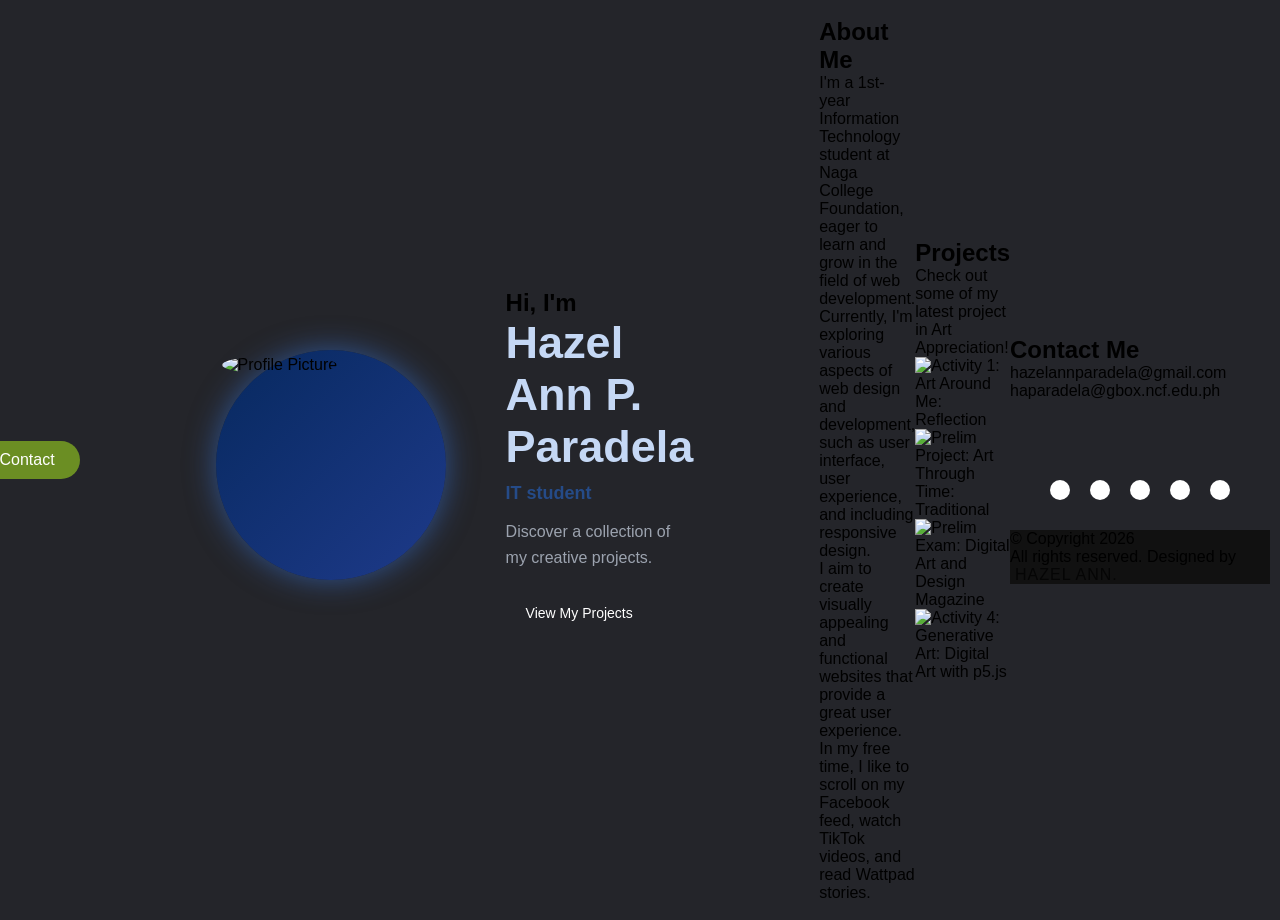
==== Art App.html @ 811c95d3 "Add files via upload" ====
<!DOCTYPE html>
<html>
    <head>
        <meta charset="utf-8">
        <meta http-equiv="X-UA-Compatible" content="IE=edge">
        <title>Hazel Ann Paradela</title>
        <meta name="description" content="">
        <meta name="viewport" content="width=device-width, initial-scale=1">
        <link rel="stylesheet" href="style.css">
        <link rel="stylesheet" href="https://cdnjs.cloudflare.com/ajax/libs/font-awesome/7.0.1/css/all.min.css" 
        integrity="sha512-2SwdPD6INVrV/lHTZbO2nodKhrnDdJK9/kg2XD1r9uGqPo1cUbujc+IYdlYdEErWNu69gVcYgdxlmVmzTWnetw==" 
        crossorigin="anonymous" referrerpolicy="no-referrer" />

    </head>
    <body>
        <!-- Header -->
         <header>
        <header>
            <img class="logo" src="images/logo.png" alt="Logo">
            <nav>
                <ul class="navbar">
                    <li><a href="#home"><i class="fas fa-home"></i> Home</a></li>
                    <li><a href="#about"><i class="fas fa-user"></i> About</a></li>
                    <li><a href="#projects"><i class="fas fa-briefcase"></i> Projects</a></li>
                </ul>
            </nav>
            <a href="#contact" class="contact"><button><i class="fas fa-envelope"></i> Contact</button></a>
        </header>

        <!-- Hero Section -->
        <section id="home" class="hero">
          <div class="heroLeft">
            <div class="profilePic">
                <img src="images/profile.png" alt="Profile Picture">
            </div>
        </div>

        <div class="heroRight">
            <h2>Hi, I'm<br> <h1>Hazel Ann P. Paradela</h1></h2>
            <h2 class="role">IT student</h2>
            <p class="heroDesc">Discover a collection of my creative projects.</p>

            <div class="heroButtons">
                <a href="#projects" class="projectBtn">View My Projects</a>
            </div>
        </section>

        <!-- About Section -->
        <section id="about">
          <h2>About Me</h2>
          <p>I'm a 1st-year Information Technology student at Naga College Foundation,
            <br> eager to learn and grow in the field of web development.</p>

            Currently, I'm exploring various aspects of web design and development, such as user interface, user experience, and including responsive design. 
            <br>I aim to create visually appealing and functional websites that provide a great user experience. 
            <br>In my free time, I like to scroll on my Facebook feed, watch TikTok videos, and read Wattpad stories.</p>
        </section>
        
        <!-- Projects Section -->
        <section id="projects">
          <h2>Projects</h2>
          <p>Check out some of my latest project in Art Appreciation!</p>
          <img src="https://via.placeholder.com/300" alt="Activity 1: Art Around Me: Reflection">
          <img src="https://via.placeholder.com/300" alt="Prelim Project: Art Through Time: Traditional">
          <img src="https://via.placeholder.com/300" alt="Prelim Exam: Digital Art and Design Magazine">
          <img src="https://via.placeholder.com/300" alt="Activity 4: Generative Art: Digital Art with p5.js">
        </section>

        <!-- Contact Section -->
        <section id="contact">
          <h2>Contact Me</h2>
          <div class="contact-row">
            <i class="fa-solid fa-envelope"></i>
            <p>hazelannparadela@gmail.com</p>
            <i class="fa-solid fa-envelope"></i>
            <p>haparadela@gbox.ncf.edu.ph</p>
          </div>
          <div class="footerContent">
            <div class="socialIcons">
              <a href="https://www.facebook.com/dhazeannnight"><i class="fa-brands fa-facebook"></i></a>
              <a href="https://www.instagram.com/dhaze_annnight?igsh=MTdtN2dtM29rZnpxZw=="><i class="fa-brands fa-instagram"></i></a>
              <a href="https://github.com/dhazeannnight"><i class="fa-brands fa-github"></i></a>
              <a href="https://x.com/dhaze_annnight"><i class="fa-brands fa-x"></i></a>
              <a href="https://www.tiktok.com/@dhaze_annnight?_r=1&_t=ZS-94yar6CT0yq"><i class="fa-brands fa-tiktok"></i></a>
            </div>
          </div>

        <!-- Footer -->
        <footer>
          <div class="footerBottom">
            <p>&copy Copyright 2026<br>All rights reserved. Designed by <span class="designer">Hazel Ann.</span></p>
            </div>
        </footer>
    </body>
</html>
---- style.css ----
* {
    box-sizing: border-box;
    margin: 0;
    padding: 0;
    font-family: "Verdana", sans-serif;
}

html {
    scroll-behavior: smooth;
}

body {
    background-color: #141a2c;
}

li, a, button {
    font-size: 16px;
    font-weight: 500;
    color: white;
    text-decoration: none;
}

header {
    display: flex;
    justify-content: flex-end;
    align-items: center;
    padding: 30px 10%;
    position: sticky;
    top: 0;
    z-index: 100;
    padding: 10px;
    background-color:#24252a;
}

.logo {
    cursor: pointer;
    margin-right: auto;
    width: 170px;
    height: 55px;
}

.navbar {
    list-style: none;
}

.navbar li {
    display: inline-block;
    padding: 0px 20px; 
}

.navbar li a{
    transition: all 0.3s ease 0s;
    font-weight: 400;
}

.navbar li a:hover {
    color: rgb(183, 235, 79)
}

button {
    padding: 10px 25px;
    background-color: olivedrab;
    border: none;
    border-radius: 50px;
    cursor: pointer;
    transition: all 0.3s ease 0s;
}

button:hover {
    background-color: rgb(141, 182, 60);
}
/*End of Header*/

.hero {
    padding: 80px 10%;
    display: flex;
    justify-content: center;
    align-items: center;
    gap: 60px;
    min-height: 100vh;
}

.hero-left {
    display: flex;
    justify-content: center;
    align-items: center;
}

.profilePic {
    width: 230px;
    height: 230px;
    margin: 30px auto 20px;
    border-radius: 50%;
    padding: 6px;
    background: linear-gradient(135deg, #07295f, #1e3a8a);
    box-shadow: 0 0 30px rgba(59, 130, 246, 0.5);
}

.profilePic img {
    width: 100%;
    height: 100%;
    border-radius: 50%;
    object-fit: cover;
}

.heroRight {
    max-width: 500px;
}

.heroRight h1 {
    font-size: 45px;
    margin-bottom: 10px;
    color: rgb(197, 216, 245);
}
.heroRight h1 {
    font-size: 45px;
    margin-bottom: 10px;
    color: rgb(197, 216, 245);
}


.role {
    font-size: 18px;
    color: #254b88;
    margin-bottom: 15px;
}  

.heroDesc {
    color: #9ca3af;
    margin-bottom: 25px;
    line-height: 1.6;
}

.heroButtons {
    display: flex;
    gap: 15px;
}

.heroButtons a {
    padding: 10px 20px;
    border-radius: 25px;
    text-decoration: none;
    font-size: 14px;
    display: inline-flex;
    align-items: center;
    gap: 8px;
    background-color: olivedrap;
    transition: 0.3s;
}

footer {
    background-color: #111;
}
.footerContent {
    width: 100%;
    padding: 70px 30px 20px;
}

.socialIcons {
    display: flex;
    justify-content: center;
}

.socialIcons a{
    text-decoration: none;
    padding: 10px;
    background-color: white;
    margin: 10px;
    border-radius: 50%;
}

.socialIcons a i{
    font-size: 32px;
    color: black;
    opacity: 0.9;
}

.socialIcons a:hover {
    color: #111
    transition: 0.5s;
}

.socialIcons a:hover i {
    color: olivedrab;
    opacity: 1;
    transition: 0.5s;
}

.footerbottom {
    background-color: #000;
    padding: 20px;
    text-align: center;
}

.footerbottom p{
    color: white;
}

.designer {
    opacity: 0.7;
    text-transform: uppercase;
    letter-spacing: 1.0px;
    font-weight: 400;
    margin: 0px 5px;
}

@media(max-width: 767px){
    .footer {
        width: 100%;
        margin-bottom: 30px;
    }
}

@media(max-width: 574px) {
    .footer {
        width: 100%;
        margin-bottom: 30px;
    }
}
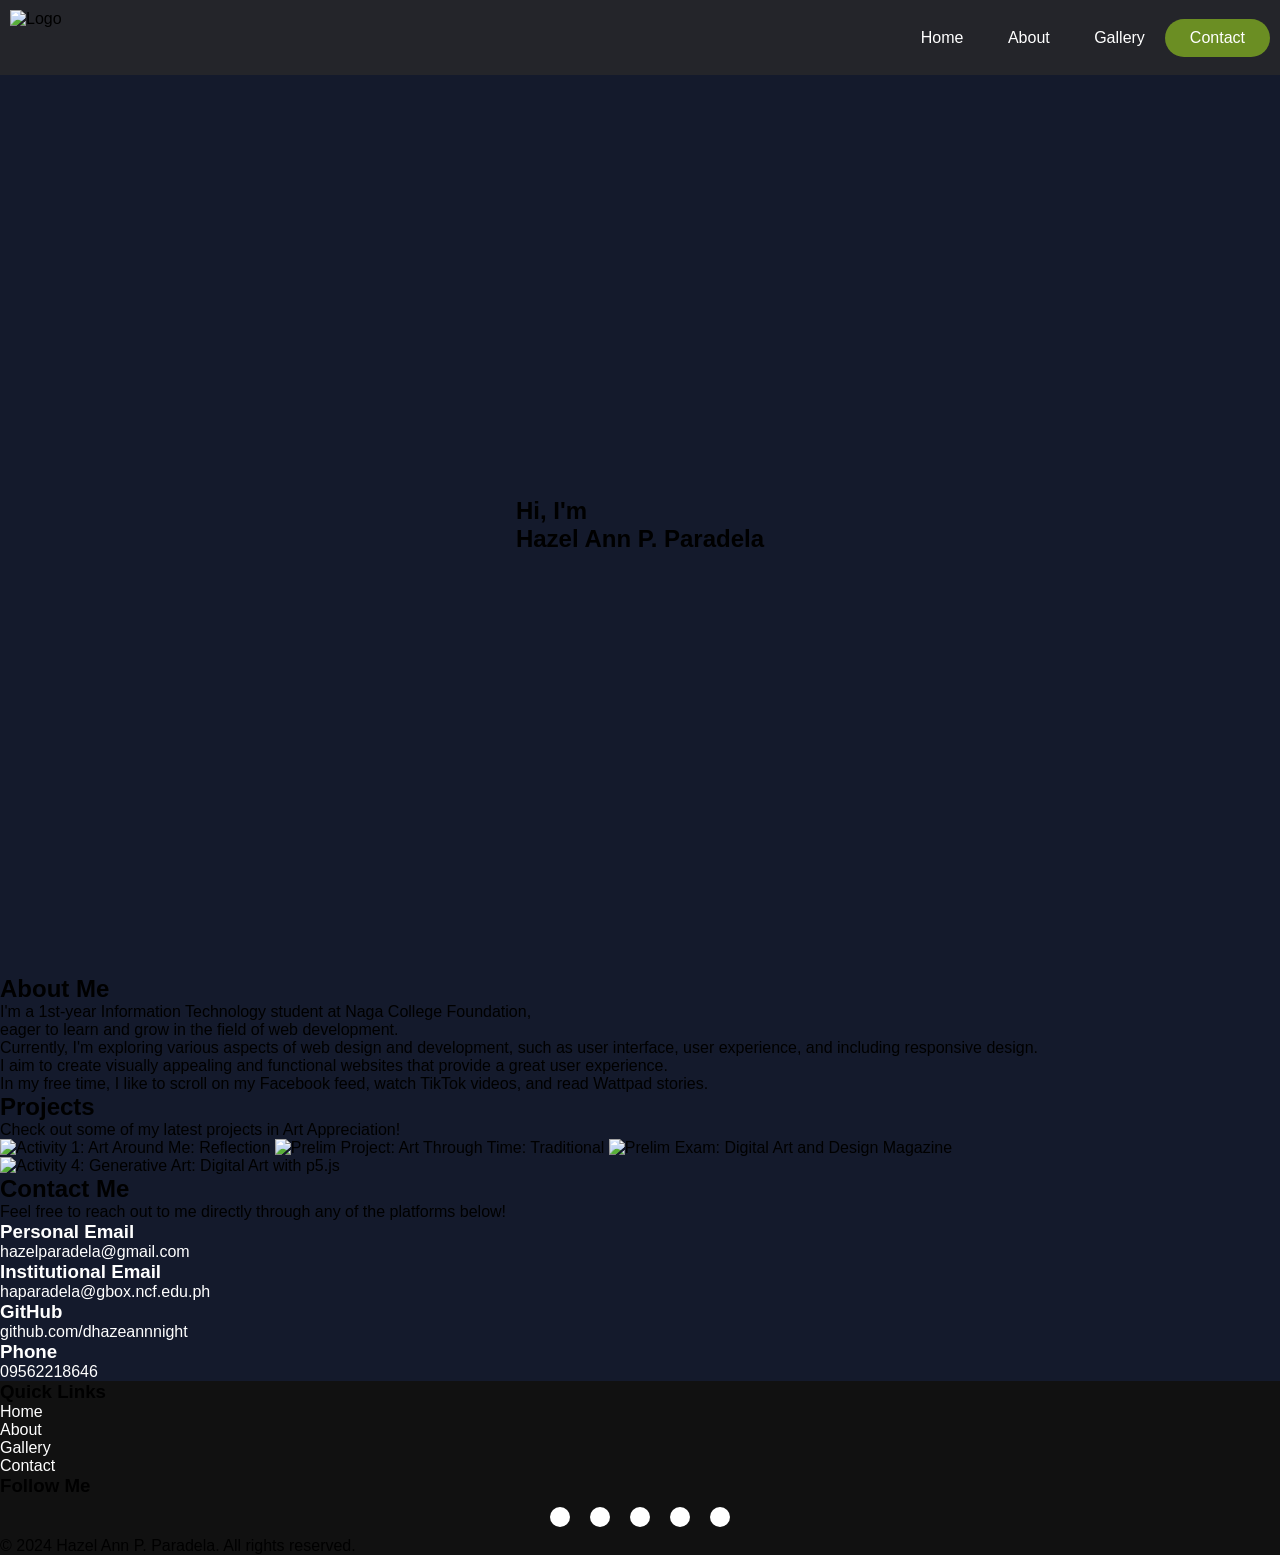
==== commit d7af0480: "Update Art App.html" ====
--- a/Art App.html
+++ b/Art App.html
@@ -7,45 +7,39 @@
         <meta name="description" content="">
         <meta name="viewport" content="width=device-width, initial-scale=1">
         <link rel="stylesheet" href="style.css">
+        <link href="https://fonts.googleapis.com" rel="stylesheet">
         <link rel="stylesheet" href="https://cdnjs.cloudflare.com/ajax/libs/font-awesome/7.0.1/css/all.min.css" 
         integrity="sha512-2SwdPD6INVrV/lHTZbO2nodKhrnDdJK9/kg2XD1r9uGqPo1cUbujc+IYdlYdEErWNu69gVcYgdxlmVmzTWnetw==" 
         crossorigin="anonymous" referrerpolicy="no-referrer" />
 
     </head>
     <body>
-        <!-- Header -->
-         <header>
         <header>
             <img class="logo" src="images/logo.png" alt="Logo">
             <nav>
                 <ul class="navbar">
                     <li><a href="#home"><i class="fas fa-home"></i> Home</a></li>
                     <li><a href="#about"><i class="fas fa-user"></i> About</a></li>
-                    <li><a href="#projects"><i class="fas fa-briefcase"></i> Projects</a></li>
+                    <li><a href="#gallery"><i class="fas fa-images"></i> Gallery</a></li>
                 </ul>
             </nav>
             <a href="#contact" class="contact"><button><i class="fas fa-envelope"></i> Contact</button></a>
         </header>
 
-        <!-- Hero Section -->
-        <section id="home" class="hero">
-          <div class="heroLeft">
-            <div class="profilePic">
-                <img src="images/profile.png" alt="Profile Picture">
-            </div>
-        </div>
-
-        <div class="heroRight">
-            <h2>Hi, I'm<br> <h1>Hazel Ann P. Paradela</h1></h2>
-            <h2 class="role">IT student</h2>
-            <p class="heroDesc">Discover a collection of my creative projects.</p>
-
-            <div class="heroButtons">
-                <a href="#projects" class="projectBtn">View My Projects</a>
+        <section class="hero">
+            <div class="hero-content">
+                <h2>Hi, I'm </h2>
+                <h1>Hazel Ann P. Paradela</h1>
             </div>
         </section>
 
-        <!-- About Section -->
+        <!--section id="home">
+          <div class="hero-content">
+            <h1>Welcome to My Webpage!</h1>
+            <h3>Hi, I'm Hazel Ann P. Paradela</h3>
+            <p>Discover a collection of my creative projects.</p>
+        </section>-->
+
         <section id="about">
           <h2>About Me</h2>
           <p>I'm a 1st-year Information Technology student at Naga College Foundation,
@@ -55,41 +49,85 @@
             <br>I aim to create visually appealing and functional websites that provide a great user experience. 
             <br>In my free time, I like to scroll on my Facebook feed, watch TikTok videos, and read Wattpad stories.</p>
         </section>
-        
-        <!-- Projects Section -->
-        <section id="projects">
+
+        <section id="gallery">
           <h2>Projects</h2>
-          <p>Check out some of my latest project in Art Appreciation!</p>
+          <p>Check out some of my latest projects in Art Appreciation!</p>
           <img src="https://via.placeholder.com/300" alt="Activity 1: Art Around Me: Reflection">
           <img src="https://via.placeholder.com/300" alt="Prelim Project: Art Through Time: Traditional">
           <img src="https://via.placeholder.com/300" alt="Prelim Exam: Digital Art and Design Magazine">
           <img src="https://via.placeholder.com/300" alt="Activity 4: Generative Art: Digital Art with p5.js">
         </section>
 
-        <!-- Contact Section -->
-        <section id="contact">
-          <h2>Contact Me</h2>
-          <div class="contact-row">
-            <i class="fa-solid fa-envelope"></i>
-            <p>hazelannparadela@gmail.com</p>
-            <i class="fa-solid fa-envelope"></i>
-            <p>haparadela@gbox.ncf.edu.ph</p>
-          </div>
-          <div class="footerContent">
-            <div class="socialIcons">
-              <a href="https://www.facebook.com/dhazeannnight"><i class="fa-brands fa-facebook"></i></a>
-              <a href="https://www.instagram.com/dhaze_annnight?igsh=MTdtN2dtM29rZnpxZw=="><i class="fa-brands fa-instagram"></i></a>
-              <a href="https://github.com/dhazeannnight"><i class="fa-brands fa-github"></i></a>
-              <a href="https://x.com/dhaze_annnight"><i class="fa-brands fa-x"></i></a>
-              <a href="https://www.tiktok.com/@dhaze_annnight?_r=1&_t=ZS-94yar6CT0yq"><i class="fa-brands fa-tiktok"></i></a>
-            </div>
-          </div>
+        <!--Contact Section Done-->
+        <section id="contact" class="contactSection">
+          <h2 class="contactTitle">Contact Me</h2>
+          <p class="contactDesc">
+            Feel free to reach out to me directly through any of the platforms below!
+          </p>
+          <div class="contactContainer">
+            <a href="mailto:hazelpadela@gmail.com" class="Card">
+                <div class="iconCircle">
+                <i class="fa-solid fa-envelope"></i>
+                </div>
+                <h3>Personal Email</h3>
+                <p>hazelparadela@gmail.com</p>
+            </a>
+            <a href="mailto:haparadela@gbox.ncf.edu.ph" class="Card">
+                <div class="iconCircle">
+                <i class="fa-solid fa-envelope"></i>
+                </div>
+                <h3>Institutional Email</h3>
+                <p>haparadela@gbox.ncf.edu.ph</p>
+            </a>
+            <a href="https://github.com/dhazeannnight" class="Card">
+                <div class="iconCircle">
+                <i class="fab fa-github"></i>
+                </div>
+                <h3>GitHub</h3>
+                <p>github.com/dhazeannnight</p>
+            </a>
+            <a href="tel:09562218646" class="Card">
+                <div class="iconCircle">
+                <i class="fa-solid fa-phone"></i>
+                </div>
+                <h3>Phone</h3>
+                <p>09562218646</p>
+            </a>
+        </div>
+    </section>
+            <!--Contact Section End-->
+            
+            <!--Footer Done-->
+            <footer>
+                <div class="footerRow">
+                    <div class="footerLeft">
+                        <h3>Quick Links</h3>
+                        <ul>
+                            <li><a href="#home">Home</a></li>
+                            <li><a href="#about">About</a></li>
+                            <li><a href="#gallery">Gallery</a></li>
+                            <li><a href="#contact">Contact</a></li>
+                        </ul>
+                    </div>
 
-        <!-- Footer -->
-        <footer>
-          <div class="footerBottom">
-            <p>&copy Copyright 2026<br>All rights reserved. Designed by <span class="designer">Hazel Ann.</span></p>
-            </div>
-        </footer>
-    </body>
-</html>+                    <div class="footerRight">
+                        <h3>Follow Me</h3>
+                        <div class="socialIcons">
+                            <a href="https://www.facebook.com/dhazeannnight"><i class="fa-brands fa-facebook"></i></a>
+                            <a href="https://www.instagram.com/dhaze_annnight"><i class="fa-brands fa-instagram"></i></a>
+                        <a href="https://github.com/dhazeannnight"><i class="fa-brands fa-github"></i></a>
+                        <a href="https://x.com/dhaze_annnight"><i class="fa-brands fa-x"></i></a>
+                        <a href="https://www.tiktok.com/@dhaze_annnight"><i class="fa-brands fa-tiktok"></i></a>
+                        </div>
+                    </div>
+
+                </div>
+
+                <div class="footerBottom">
+                    <p>&copy; 2024 Hazel Ann P. Paradela. All rights reserved.</p>
+                </div>
+            </footer>
+            <!--Footer End-->
+        </body>
+    </html>
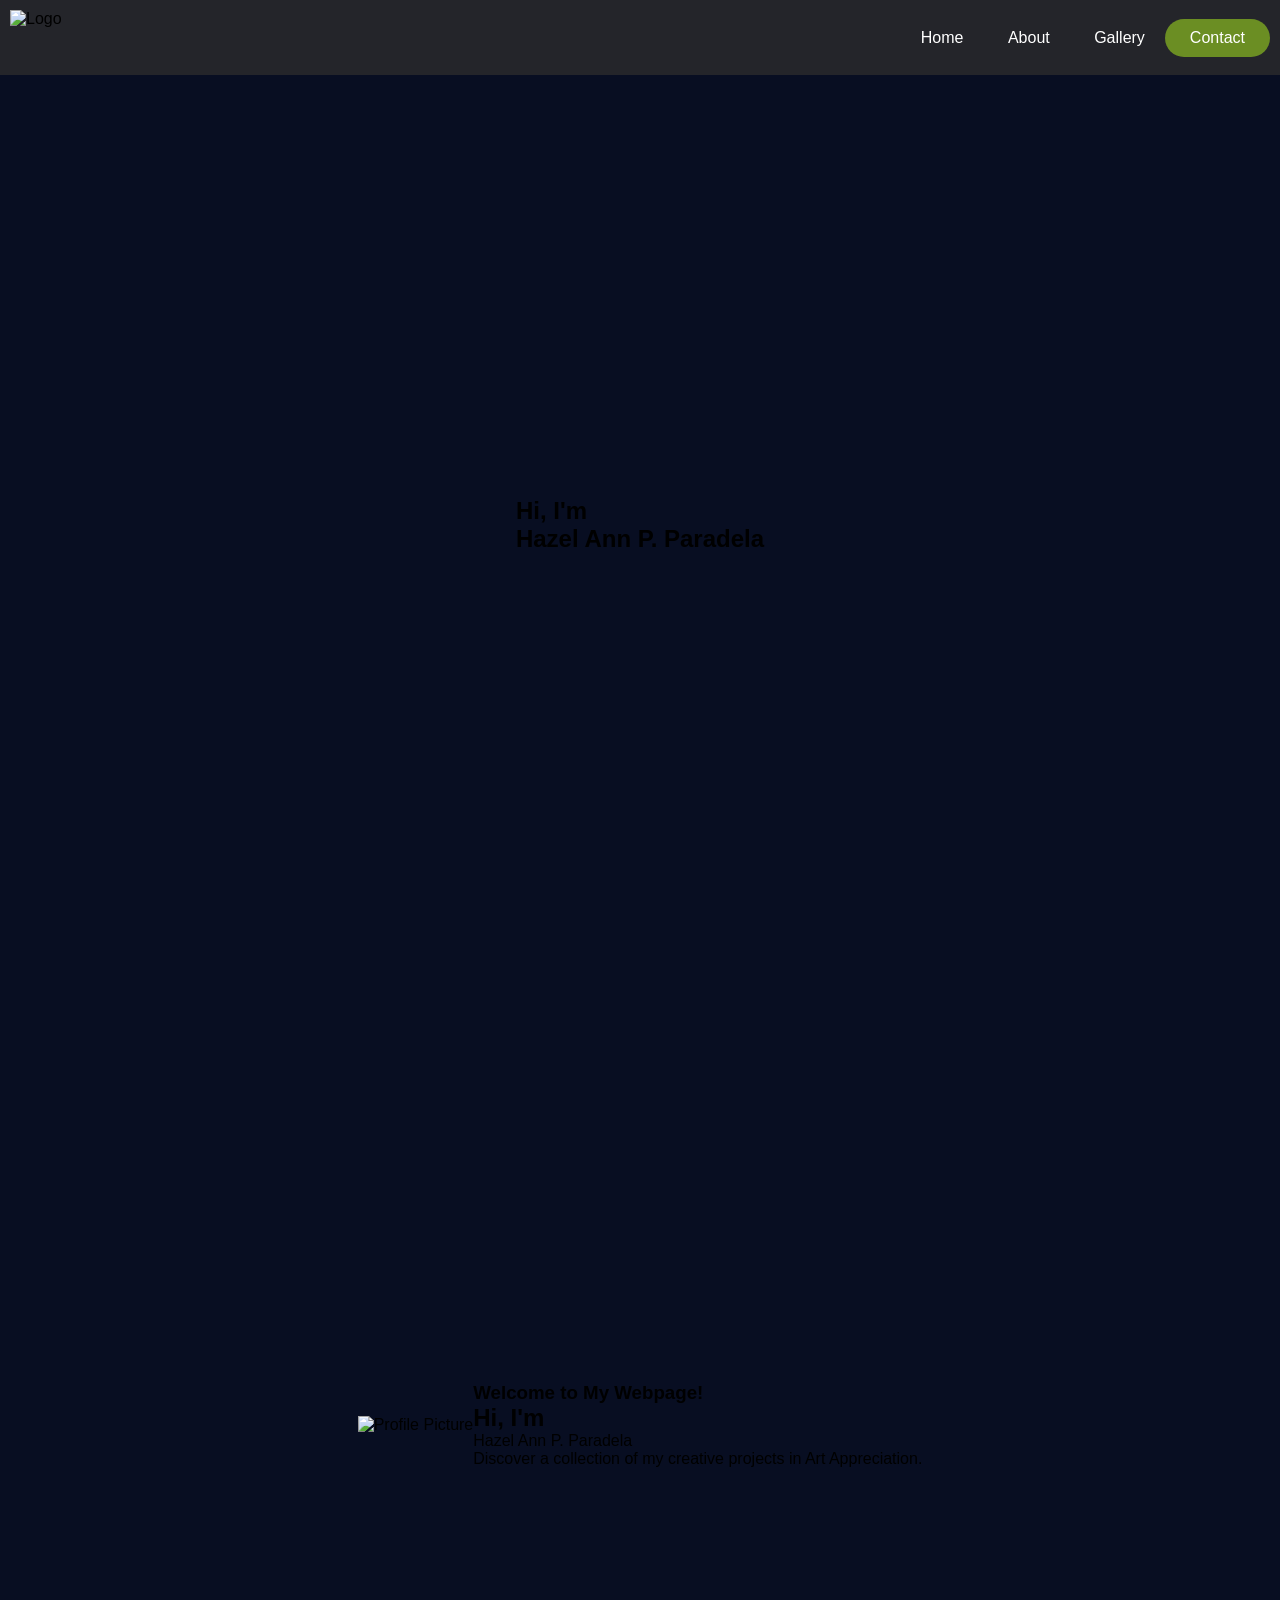
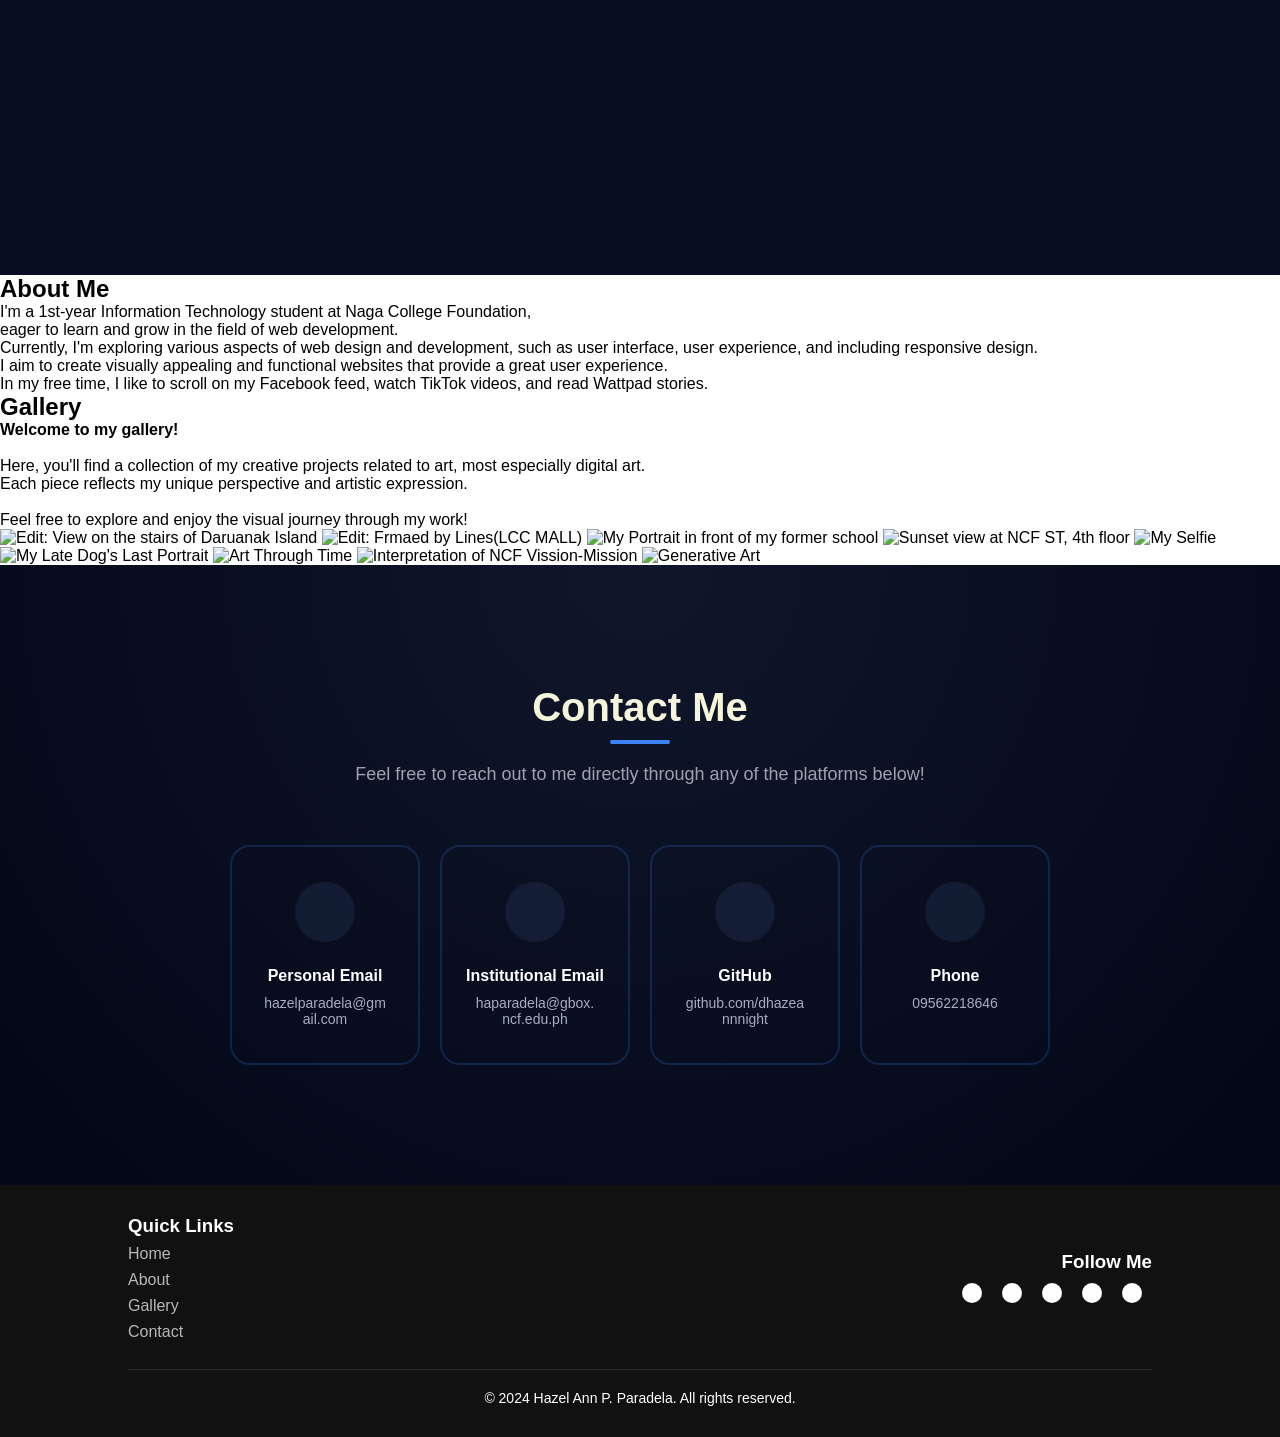
==== commit b4baebd1: "Update Art App.html" ====
--- a/Art App.html
+++ b/Art App.html
@@ -33,12 +33,19 @@
             </div>
         </section>
 
-        <!--section id="home">
-          <div class="hero-content">
-            <h1>Welcome to My Webpage!</h1>
-            <h3>Hi, I'm Hazel Ann P. Paradela</h3>
-            <p>Discover a collection of my creative projects.</p>
-        </section>-->
+        <section id="home" class="hero">
+            <div class="heroLeft">
+                <div class="profilePic">
+                    <img src="images/profile.png" alt="Profile Picture">
+                </div>
+            </div>
+
+          <div class="heroRight">
+            <h3>Welcome to My Webpage!</h3>
+            <h2>Hi, I'm</h2>
+            <h3></h3> Hazel Ann P. Paradela</h3>
+            <p>Discover a collection of my creative projects in Art Appreciation.</p>
+        </section>
 
         <section id="about">
           <h2>About Me</h2>
@@ -50,14 +57,30 @@
             <br>In my free time, I like to scroll on my Facebook feed, watch TikTok videos, and read Wattpad stories.</p>
         </section>
 
+        <!--Gallery Section  Done-->
         <section id="gallery">
-          <h2>Projects</h2>
-          <p>Check out some of my latest projects in Art Appreciation!</p>
-          <img src="https://via.placeholder.com/300" alt="Activity 1: Art Around Me: Reflection">
-          <img src="https://via.placeholder.com/300" alt="Prelim Project: Art Through Time: Traditional">
-          <img src="https://via.placeholder.com/300" alt="Prelim Exam: Digital Art and Design Magazine">
-          <img src="https://via.placeholder.com/300" alt="Activity 4: Generative Art: Digital Art with p5.js">
+            <div class="galleryIntro">
+                <h2>Gallery</h2>
+                <p><strong>Welcome to my gallery!</strong><br><br>
+                    Here, you'll find a collection of my creative projects related to art, most especially digital art. <br>
+                    Each piece reflects my unique perspective and artistic expression. <br><br>
+                    Feel free to explore and enjoy the visual journey through my work!</p>
+            </div>
+            <div class="grid">
+                <img src="images/image 1.png" alt="Edit: View on the stairs of Daruanak Island" class="item">
+                <img src="images/image 2.png" alt="Edit: Frmaed by Lines(LCC MALL)" class="item">
+                <img src="images/image 3.png" alt="My Portrait in front of my former school" class="item" >
+
+                <img src="images/image 4.png" alt="Sunset view at NCF ST, 4th floor" class="item">
+                <img src="images/image 5.jpg" alt="My Selfie" class="center">
+                <img src="images/image 6.png" alt="My Late Dog's Last Portrait" class="item">
+
+                <img src="images/image 7.png" alt="Art Through Time" class="item">
+                <img src="images/image 8.jpg" alt="Interpretation of NCF Vission-Mission" class="item">
+                <img src="images/image 9.jpg" alt="Generative Art" class="item">
+            </div>
         </section>
+        <!--Gallery Section End-->
 
         <!--Contact Section Done-->
         <section id="contact" class="contactSection">
--- a/style.css
+++ b/style.css
@@ -1,16 +1,16 @@
+html {
+    scroll-behavior: smooth;
+    height: 100%
+}
 * {
     box-sizing: border-box;
     margin: 0;
     padding: 0;
-    font-family: "Verdana", sans-serif;
-}
-
-html {
-    scroll-behavior: smooth;
 }
 
 body {
-    background-color: #141a2c;
+    font-family: 'Montserrat', sans-serif;
+    min-height: 100%;
 }
 
 li, a, button {
@@ -20,6 +20,7 @@
     text-decoration: none;
 }
 
+/*Header*/
 header {
     display: flex;
     justify-content: flex-end;
@@ -35,7 +36,7 @@
 .logo {
     cursor: pointer;
     margin-right: auto;
-    width: 170px;
+    width: 175px;
     height: 55px;
 }
 
@@ -69,99 +70,156 @@
 button:hover {
     background-color: rgb(141, 182, 60);
 }
-/*End of Header*/
+/*Header end*/
 
 .hero {
-    padding: 80px 10%;
+    min-height: 100vh;
+    background-color: rgb(8, 14, 34);
+    background-size: cover;
+    background-position: center;
     display: flex;
     justify-content: center;
     align-items: center;
-    gap: 60px;
-    min-height: 100vh;
-}
-
-.hero-left {
+    overflow: hidden;
+}
+
+/*Contact*/
+.contactSection {
+    text-align: center;
+    padding: 120px 10%;
+    background: radial-gradient(circle at top, #0f172a, #020617);
+}
+
+.contactTitle{
+    font-size: 40px;
+    margin-bottom: 20px;
+    color: beige;
+}
+
+.contactTitle::after{
+    content: "";
+    display: block;
+    width: 60px;
+    height: 4px;
+    background: #3b83f6;
+    margin: 10px auto;
+    border-radius: 5px;
+    margin-bottom: 20px;
+}
+
+.contactDesc {
+    color: #9ca3af;
+    margin-bottom: 60px;
+    font-size: 18px;
+}
+
+.contactContainer {
     display: flex;
     justify-content: center;
-    align-items: center;
-}
-
-.profilePic {
-    width: 230px;
-    height: 230px;
-    margin: 30px auto 20px;
+    flex-wrap: wrap;
+    gap: 20px;
+}
+
+.Card {
+    width: 190px;
+    height: 220px;
+    display: flex;
+    flex-direction: column;
+    align-items: center;
+    border: 2px solid rgba(59, 130, 246, 0.2);
+    justify-content: flex-start;
+    padding-top: 35px;
+    border-radius: 20px;
+    text-align: center;
+    text-decoration: none;
+    color: white;
+    transition: 0.3s;
+}
+
+.iconCircle {
+    width: 60px;
+    height: 60px;
+
+    display: flex;
+    align-items: center;
+    justify-content: center;
+
     border-radius: 50%;
-    padding: 6px;
-    background: linear-gradient(135deg, #07295f, #1e3a8a);
-    box-shadow: 0 0 30px rgba(59, 130, 246, 0.5);
-}
-
-.profilePic img {
-    width: 100%;
-    height: 100%;
-    border-radius: 50%;
-    object-fit: cover;
-}
-
-.heroRight {
-    max-width: 500px;
-}
-
-.heroRight h1 {
-    font-size: 45px;
+    background: rgba(108, 149, 214, 0.1);
+
+    margin-bottom: 25px;
+}
+
+
+.iconCircle i {
+    font-size: 28px;
+    color: #3b82f6;
+    transform: translateY(2px);
+}
+
+.Card h3 {
     margin-bottom: 10px;
-    color: rgb(197, 216, 245);
-}
-.heroRight h1 {
-    font-size: 45px;
-    margin-bottom: 10px;
-    color: rgb(197, 216, 245);
-}
-
-
-.role {
-    font-size: 18px;
-    color: #254b88;
-    margin-bottom: 15px;
-}  
-
-.heroDesc {
-    color: #9ca3af;
-    margin-bottom: 25px;
-    line-height: 1.6;
-}
-
-.heroButtons {
-    display: flex;
-    gap: 15px;
-}
-
-.heroButtons a {
-    padding: 10px 20px;
-    border-radius: 25px;
-    text-decoration: none;
+    font-size: 16px;
+}
+
+.Card p {
+    color: #a6afc0;
     font-size: 14px;
-    display: inline-flex;
-    align-items: center;
-    gap: 8px;
-    background-color: olivedrap;
-    transition: 0.3s;
-}
-
+    padding: 0 30px;
+    word-break: break-word;
+    text-align: center;
+}
+
+.Card:hover{
+    transform: translateY(-10px);
+    border-color: #3b82f6;
+    box-shadow: 0 15px 40px rgba(59, 130, 246, 0.25);
+}
+/*Contact End*/
+
+/*Footer*/
 footer {
     background-color: #111;
-}
-.footerContent {
-    width: 100%;
-    padding: 70px 30px 20px;
+    padding: 30px 10%;
+    color: white;
+}
+
+.footerRow {
+    display: flex;
+    justify-content: space-between;
+    align-items: center;
+}
+
+.footerLeft ul {
+    list-style: none;
+}
+
+.footerLeft ul li {
+    margin: 8px 0;
+}
+
+.footerLeft ul li a {
+    color: white;
+    text-decoration: none;
+    opacity: 0.7;
+    transition: 0.3s;
+}
+
+.footerLeft ul li a:hover {
+    opacity: 1;
+}
+
+.footerRight {
+    text-align: right;
 }
 
 .socialIcons {
     display: flex;
-    justify-content: center;
-}
-
-.socialIcons a{
+    justify-content: flex-end;
+}
+
+
+.socialIcons a {
     text-decoration: none;
     padding: 10px;
     background-color: white;
@@ -169,14 +227,14 @@
     border-radius: 50%;
 }
 
-.socialIcons a i{
-    font-size: 32px;
+.socialIcons a i {
+    font-size: 24px;
     color: black;
     opacity: 0.9;
 }
 
 .socialIcons a:hover {
-    color: #111
+    background-color: white;
     transition: 0.5s;
 }
 
@@ -186,34 +244,17 @@
     transition: 0.5s;
 }
 
-.footerbottom {
-    background-color: #000;
-    padding: 20px;
-    text-align: center;
-}
-
-.footerbottom p{
-    color: white;
-}
-
-.designer {
-    opacity: 0.7;
-    text-transform: uppercase;
-    letter-spacing: 1.0px;
-    font-weight: 400;
-    margin: 0px 5px;
-}
-
-@media(max-width: 767px){
-    .footer {
-        width: 100%;
-        margin-bottom: 30px;
-    }
-}
-
-@media(max-width: 574px) {
-    .footer {
-        width: 100%;
-        margin-bottom: 30px;
-    }
-}+.footerBottom {
+    text-align: center;  
+    padding-top: 20px;
+    padding-bottom: 1px;
+    margin-top: 20px;
+    border-top: 1px solid rgba(255, 255, 255, 0.1);
+    font-size: 14px;
+}
+
+.footerBottom p {
+    color: white;
+    font-size: 14px;
+}
+/*Footer End*/
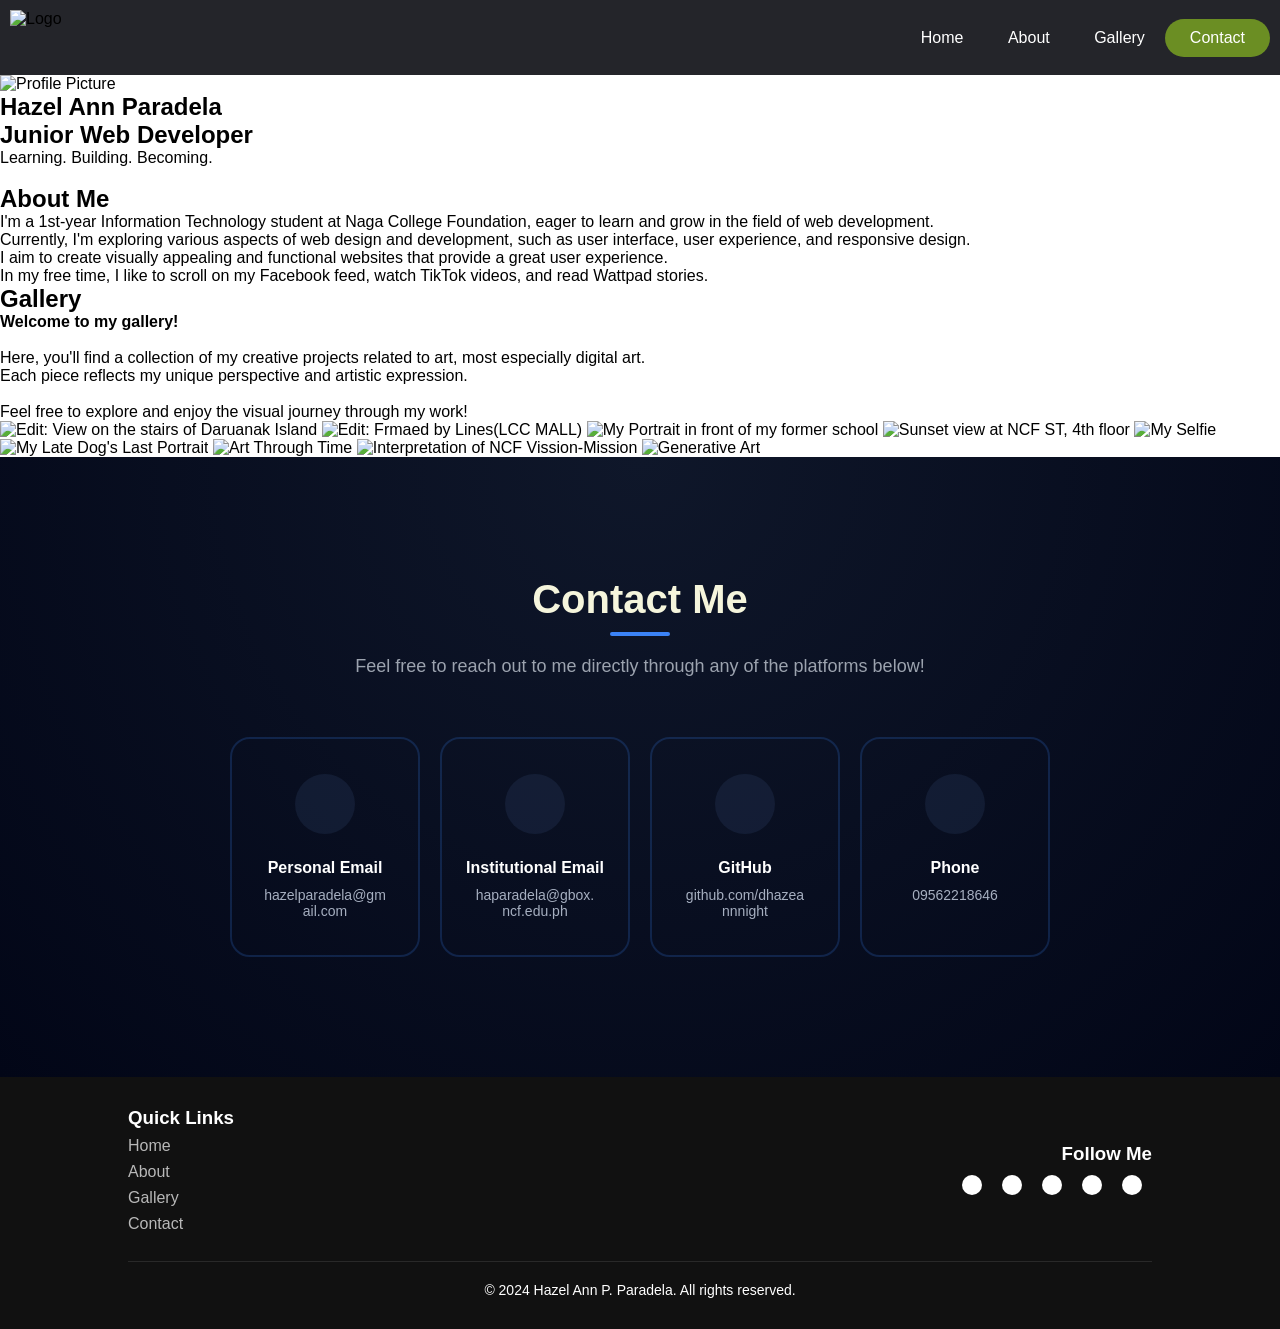
==== commit 70a3de92: "Refactor HTML structure and content for clarity" ====
--- a/Art App.html
+++ b/Art App.html
@@ -14,6 +14,11 @@
 
     </head>
     <body>
+        <!--Hazel Ann P. Paradela
+        BSIT-1A
+        ART APPRECIATION-->
+
+        <!--Header Done-->
         <header>
             <img class="logo" src="images/logo.png" alt="Logo">
             <nav>
@@ -25,37 +30,40 @@
             </nav>
             <a href="#contact" class="contact"><button><i class="fas fa-envelope"></i> Contact</button></a>
         </header>
+        <!--Header End-->
 
-        <section class="hero">
-            <div class="hero-content">
-                <h2>Hi, I'm </h2>
-                <h1>Hazel Ann P. Paradela</h1>
+
+        <!--Home Section Done-->
+        <section id="home">
+            <img src="images/profile.png" class="profile" alt="Profile Picture">
+            <div class="content">
+                <h1>Hazel Ann Paradela</h1>
+                <h2>Junior Web Developer</h2>
+                <p>Learning. Building. Becoming.</p>
+                    <div class="buttons">
+                        <a href="#gallery" class="btn primary">View My Artworks→</a>
+                        <a href="#contact" class="btn outline">Contact Me</a>
+                    </div>
             </div>
         </section>
+        <!--Home Section End-->
 
-        <section id="home" class="hero">
-            <div class="heroLeft">
-                <div class="profilePic">
-                    <img src="images/profile.png" alt="Profile Picture">
+
+        <!--About Section Done-->
+        <section id="about">
+            <div class="about-container">
+                <div class="aboutTitle">
+                    <h2>About Me</h2>
+                </div>
+                <div class="aboutText">
+                    <p>I'm a 1st-year Information Technology student at Naga College Foundation, eager to learn and grow in the field of web development.</p>
+                    <p>Currently, I'm exploring various aspects of web design and development, such as user interface, user experience, and responsive design.</p>
+                    <p>I aim to create visually appealing and functional websites that provide a great user experience.</p>
+                    <p>In my free time, I like to scroll on my Facebook feed, watch TikTok videos, and read Wattpad stories.</p>
                 </div>
             </div>
-
-          <div class="heroRight">
-            <h3>Welcome to My Webpage!</h3>
-            <h2>Hi, I'm</h2>
-            <h3></h3> Hazel Ann P. Paradela</h3>
-            <p>Discover a collection of my creative projects in Art Appreciation.</p>
         </section>
-
-        <section id="about">
-          <h2>About Me</h2>
-          <p>I'm a 1st-year Information Technology student at Naga College Foundation,
-            <br> eager to learn and grow in the field of web development.</p>
-
-            Currently, I'm exploring various aspects of web design and development, such as user interface, user experience, and including responsive design. 
-            <br>I aim to create visually appealing and functional websites that provide a great user experience. 
-            <br>In my free time, I like to scroll on my Facebook feed, watch TikTok videos, and read Wattpad stories.</p>
-        </section>
+        <!--About Section End-->
 
         <!--Gallery Section  Done-->
         <section id="gallery">
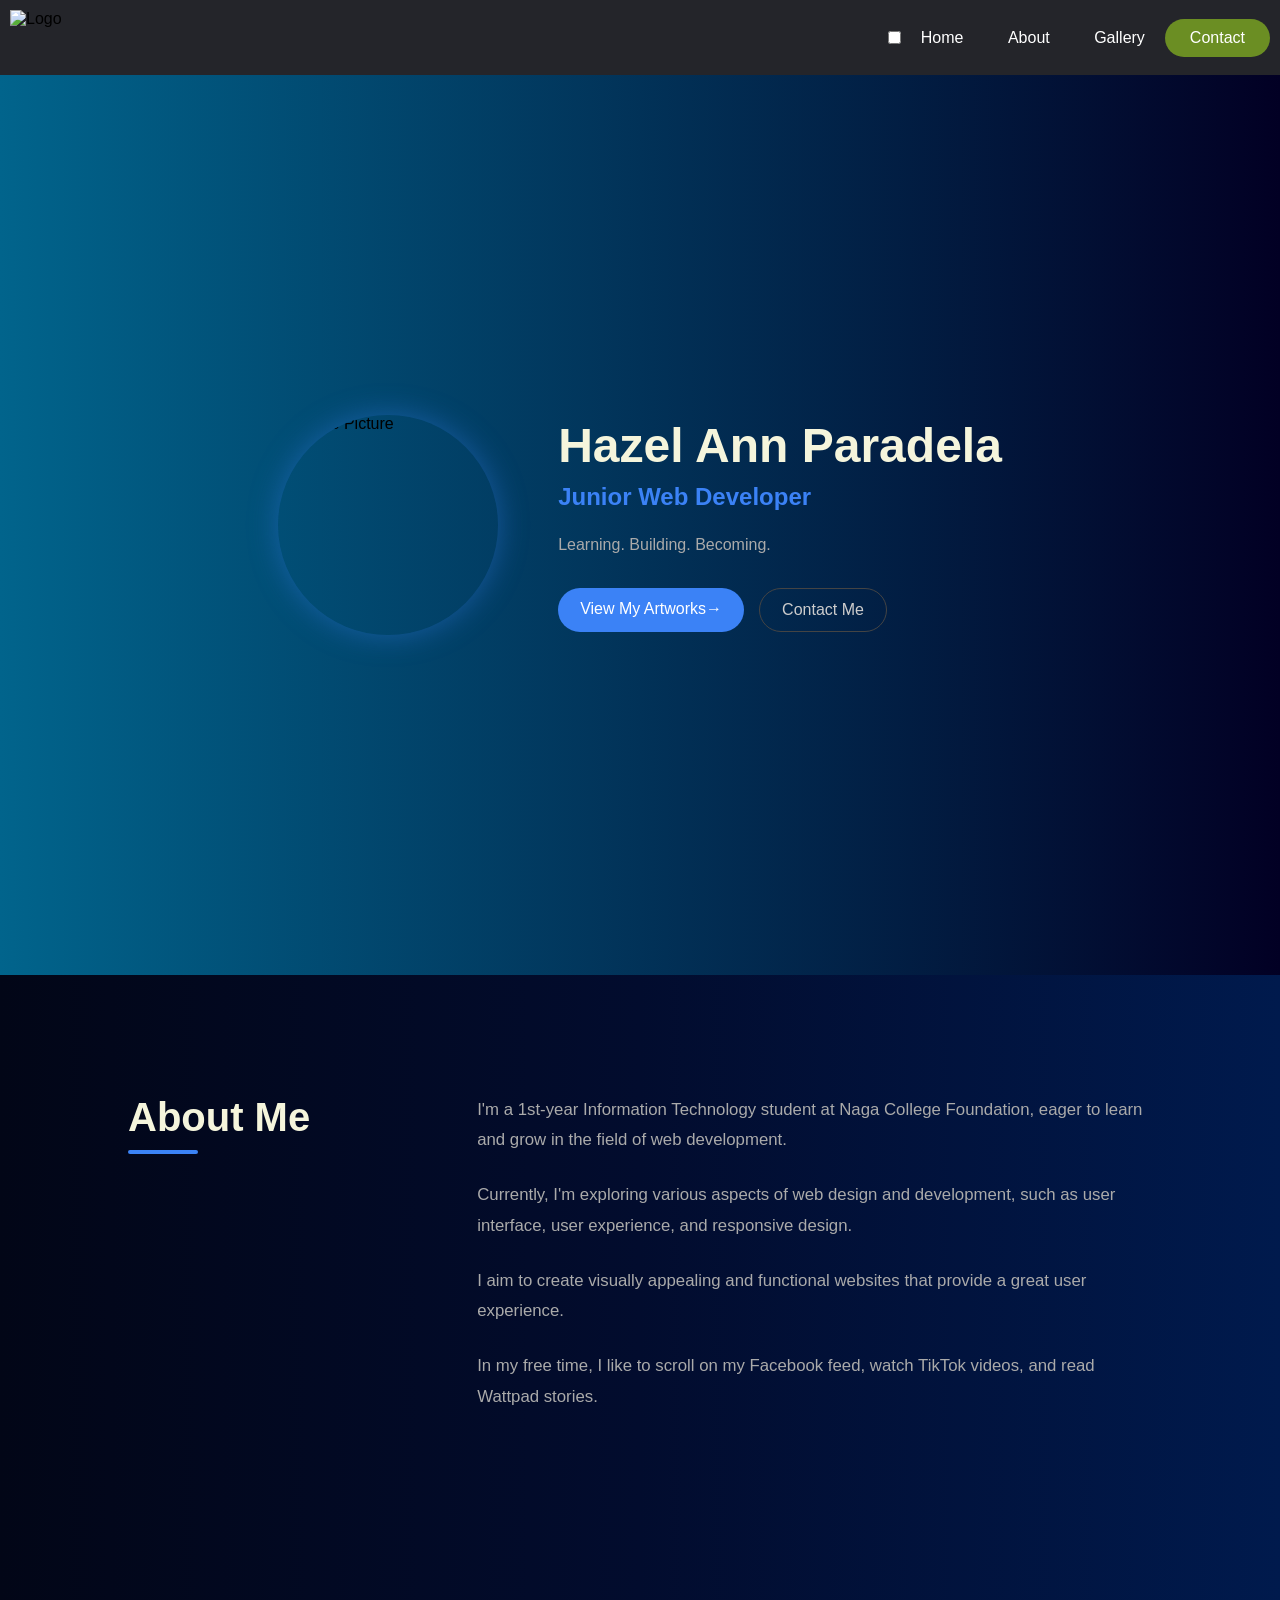
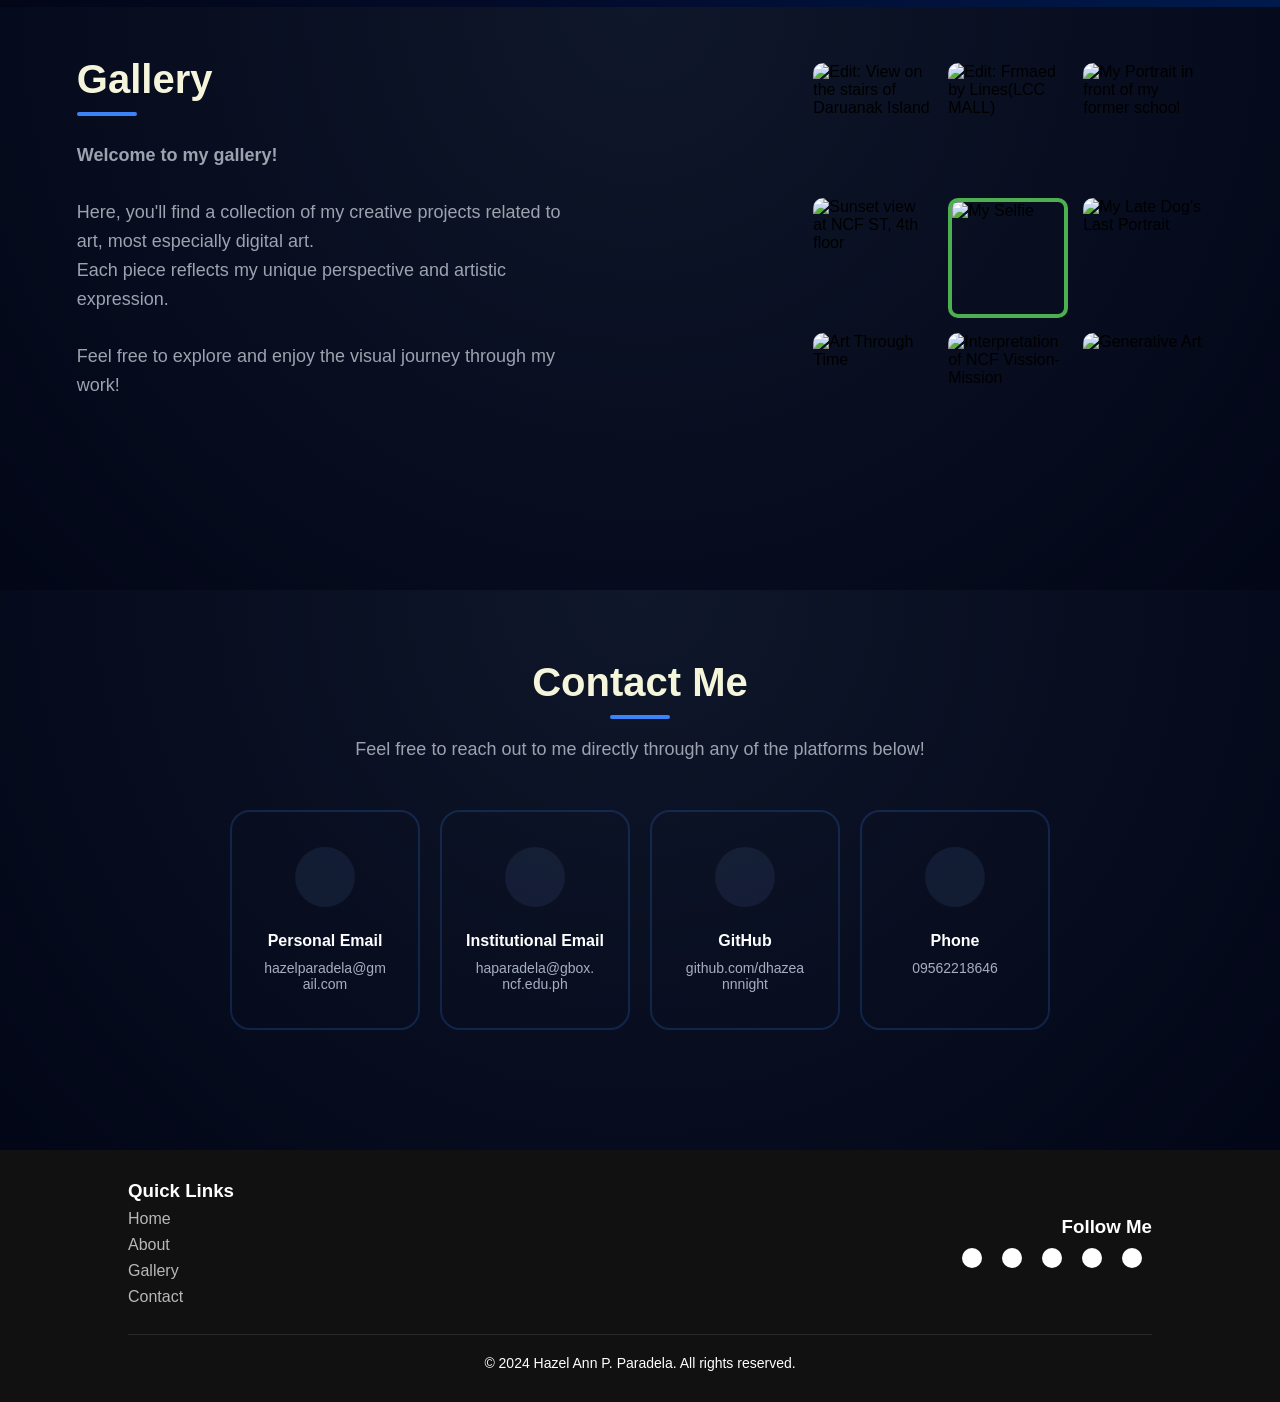
==== commit a0e39a08: "Enhance mobile navigation with menu toggle Added a menu toggle for mobile view and improved the layo" ====
--- a/Art App.html
+++ b/Art App.html
@@ -21,6 +21,10 @@
         <!--Header Done-->
         <header>
             <img class="logo" src="images/logo.png" alt="Logo">
+            <input type="checkbox" id="menu-toggle">
+            <label for="menu-toggle" class="menu-icon">
+                <i class="fas fa-bars"></i>
+            </label>
             <nav>
                 <ul class="navbar">
                     <li><a href="#home"><i class="fas fa-home"></i> Home</a></li>
--- a/style.css
+++ b/style.css
@@ -72,21 +72,209 @@
 }
 /*Header end*/
 
-.hero {
+section {
+    scroll-margin-top: 75px;
+}
+
+/*Hero Section*/
+#home {
+    display: flex;
+    align-items: center;
+    justify-content: center;
+    gap: 60px;
+    padding: 100px 10%;
     min-height: 100vh;
-    background-color: rgb(8, 14, 34);
+    background: #00D4FF;
+    background: linear-gradient(90deg,rgba(0, 212, 255, 1) 0%, rgba(1, 100, 140, 1) 0%, rgba(2, 0, 36, 1) 100%, rgba(9, 9, 121, 1) 37%);
     background-size: cover;
     background-position: center;
-    display: flex;
-    justify-content: center;
-    align-items: center;
     overflow: hidden;
 }
+.profile {
+    width: 220px;
+    height: 220px;
+    border-radius: 50%;
+    object-fit: cover;
+    border: #001a4d;
+    border-weight: 2px;
+    box-shadow: 0 0 30px rgba(59, 130, 246, 0.4);
+}
+
+.content {
+    max-width: 600px;
+}
+
+.content h1 {
+    font-size: 3rem;
+    font-family: Verdana, Geneva, Tahoma, sans-serif;
+    color: beige;
+}
+
+.content h2 {
+    color: #3b82f6;
+    margin: 10px 0 20px;
+}
+
+.content p {
+    color: #aaa;
+    line-height: 1.7;
+    margin-bottom: 30px;
+}
+
+.buttons {
+    display: flex;
+    gap: 15px;
+    flex-wrap: wrap;
+}
+
+.btn {
+    padding: 12px 22px;
+    border-radius: 30px;
+    text-decoration: none;
+    transition: 0.3s;
+}
+
+.primary {
+    background: #3b82f6;
+    color: #fff;
+}
+
+.outline {
+    border: 1px solid #444;
+    color: #ccc;
+}
+
+.dark {
+    background: #111827;
+    color: #ccc;
+}
+/*Hero Section End*/
+
+
+/*About Me*/
+#about {
+    display: flex;
+    padding: 80px 10%;
+    background: linear-gradient(to right, #020617, #020c2e, #001a4d);
+    color: white;
+    padding-bottom: 170px;
+}
+
+.about-container {
+    display: flex;
+    gap: 60px;
+    width: 100%;
+}
+
+.aboutTitle {
+    width: 30%;
+}
+
+.aboutTitle  h2 {
+    font-size: 40px;
+    margin-bottom: 15px;
+    color: beige;
+    padding-top: 40px;
+}
+
+.aboutTitle  h2::after {
+    content: "";
+    display: block;
+    width: 70px;
+    height: 4px;
+    background: #3b83f6;
+    margin-top: 10px;
+    border-radius: 5px;
+}
+
+.aboutText {
+    width: 70%;
+    padding-top: 40px;
+}
+
+.aboutText p {
+    font-size: 1.05rem;
+    line-height: 1.8;
+    color: #aaa;
+    margin-bottom: 25px;
+}
+
+/*Gallery*/
+#gallery {
+    display: flex;
+    align-items: center;
+    justify-content: space-between;
+    gap: 40px;
+    padding: 50px 6%;
+    padding-bottom: 130px;
+    background: radial-gradient(circle at top, #0f172a, #020617);
+}
+
+.galleryIntro {
+    flex: 0.7;
+}
+
+.galleryIntro h2 {
+    font-size: 40px;
+    margin-bottom: 15px;
+    color: beige;
+}
+
+
+.galleryIntro h2::after {
+    content: "";
+    display: block;
+    width: 60px;
+    height: 4px;
+    background: #3b83f6;
+    margin-top: 10px;
+    border-radius: 5px;
+}
+
+.galleryIntro p {
+    color: #9ca3af;
+    margin-bottom: 60px;
+    font-size: 18px;
+    line-height: 1.6;
+    align-self: center;
+    padding-top: 10px;
+    text-align: left;
+}
+
+.grid {
+    flex 1.3;
+    display: grid;
+    grid-template-columns: repeat(3, 120px);
+    grid-template-rows: repeat(3, 120px);
+    gap: 15px;
+}
+
+.grid img {
+  width: 100%;
+  aspect-ratio: 1 / 1;
+  object-fit: cover;
+  border-radius: 10px;
+  transition: transform 0.3s ease, box-shadow 0.3s ease;
+  cursor: pointer;
+}
+
+.grid img:hover {
+  transform: scale(1.15);
+  z-index: 2;
+  box-shadow: 0 10px 25px rgba(0,0,0,0.3);
+}
+
+.center {
+  border-radius: 50%;
+  border: 4px solid #4CAF50;
+}
+/*Gallery End*/
 
 /*Contact*/
 .contactSection {
     text-align: center;
     padding: 120px 10%;
+    padding-top: 70px;
     background: radial-gradient(circle at top, #0f172a, #020617);
 }
 
@@ -105,17 +293,19 @@
     margin: 10px auto;
     border-radius: 5px;
     margin-bottom: 20px;
+    align-self: center;
 }
 
 .contactDesc {
     color: #9ca3af;
-    margin-bottom: 60px;
+    margin-bottom: 30px;
     font-size: 18px;
 }
 
 .contactContainer {
     display: flex;
     justify-content: center;
+    padding-top: 20px;
     flex-wrap: wrap;
     gap: 20px;
 }
@@ -256,5 +446,4 @@
 .footerBottom p {
     color: white;
     font-size: 14px;
-}
-/*Footer End*/
+}/*Footer End*/
